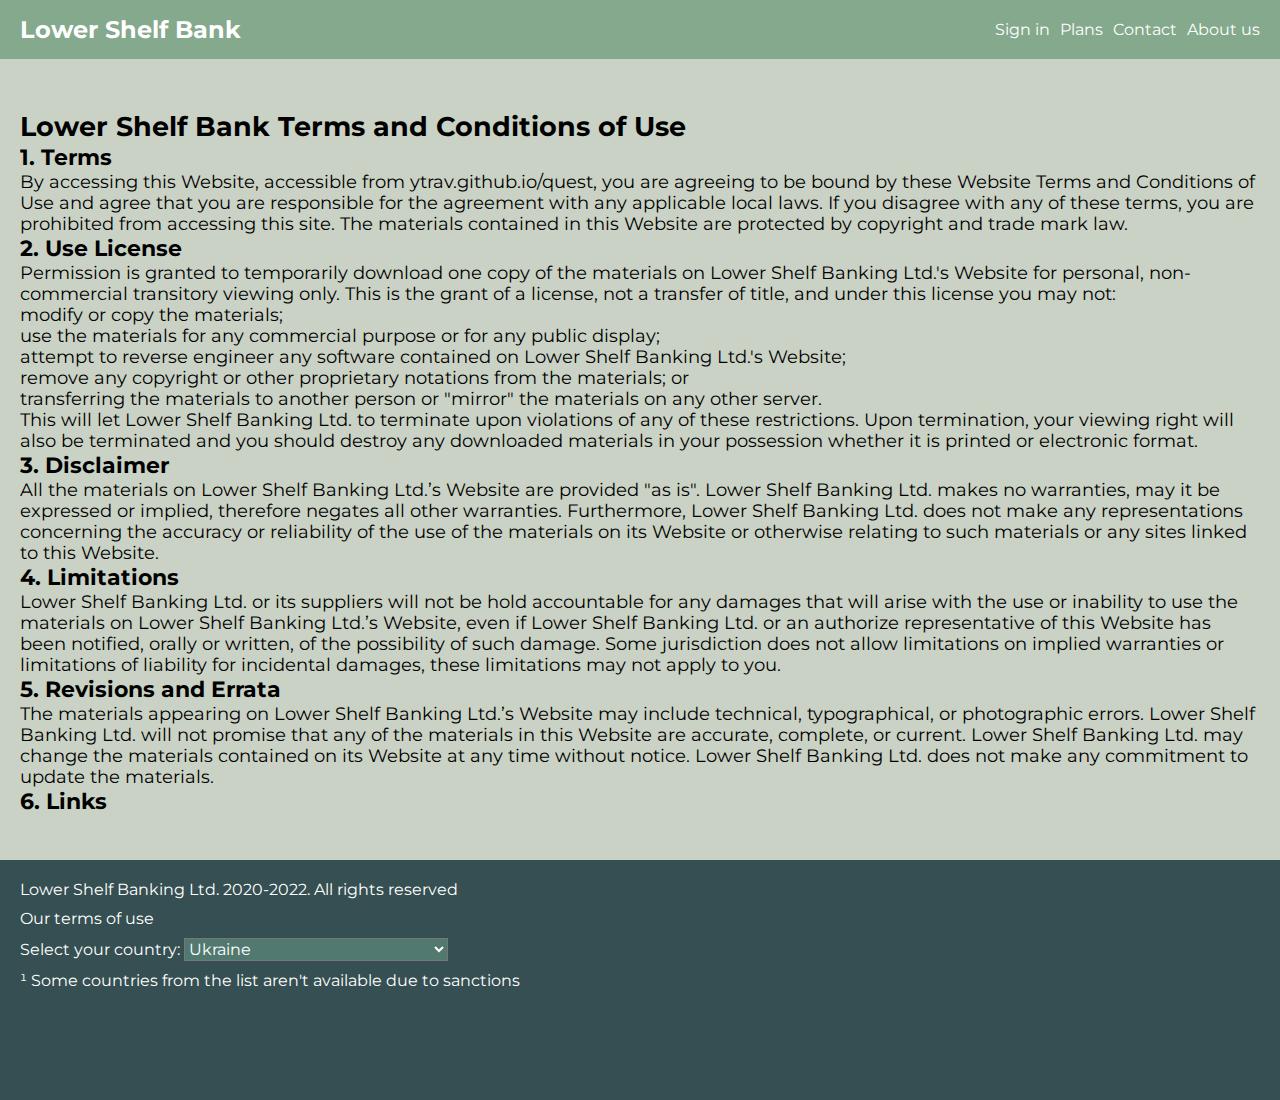
==== terms.html @ e6af3307 "first commit" ====
<!DOCTYPE html>
<html lang="en">

<head>
    <meta charset="UTF-8">
    <meta http-equiv="X-UA-Compatible" content="IE=edge">
    <meta name="viewport" content="width=device-width, initial-scale=1.0">
    <link rel="stylesheet" href="assets/style.css">
    <link rel="preconnect" href="https://fonts.googleapis.com">
    <link rel="preconnect" href="https://fonts.gstatic.com" crossorigin>
    <link
        href="https://fonts.googleapis.com/css2?family=Montserrat:ital,wght@0,100;0,200;0,300;0,400;0,500;0,600;0,700;0,800;0,900;1,100;1,200;1,300;1,400;1,500;1,600;1,700;1,800;1,900&display=swap"
        rel="stylesheet">
    <style>
        main p,
        main li {
            font-size: 0.8em;
        }

        main h1 {
            font-size: 1.2em;
        }

        main h2 {
            font-size: 1em;
        }

        main {
            height: 700px;
        }

        main div {
            overflow: auto;
            height: 100%;
            display: initial;
        }
    </style>
    <title>Terms of use | Lower Shelf Bank</title>
</head>

<body>

    <!-- Hey partner, whatcha doin here eh? -->
    <header>
        <a href="index.html">
            <h2>Lower Shelf Bank</h2>
        </a>
        <div>
            <a href="index.html">Sign in</a>
            <a href="#">Plans</a>
            <a href="#">Contact</a>
            <a href="#">About us</a>
        </div>
    </header>

    <main>
        <div>
            <h1>Lower Shelf Bank Terms and Conditions of Use</h1>

            <h2>1. Terms</h2>

            <p>By accessing this Website, accessible from ytrav.github.io/quest, you are agreeing to be bound by these
                Website Terms and Conditions of Use and agree that you are responsible for the agreement with any
                applicable
                local laws. If you disagree with any of these terms, you are prohibited from accessing this site. The
                materials contained in this Website are protected by copyright and trade mark law.</p>

            <h2>2. Use License</h2>

            <p>Permission is granted to temporarily download one copy of the materials on Lower Shelf Banking Ltd.'s
                Website
                for personal, non-commercial transitory viewing only. This is the grant of a license, not a transfer of
                title, and under this license you may not:</p>

            <ul>
                <li>modify or copy the materials;</li>
                <li>use the materials for any commercial purpose or for any public display;</li>
                <li>attempt to reverse engineer any software contained on Lower Shelf Banking Ltd.'s Website;</li>
                <li>remove any copyright or other proprietary notations from the materials; or</li>
                <li>transferring the materials to another person or "mirror" the materials on any other server.</li>
            </ul>

            <p>This will let Lower Shelf Banking Ltd. to terminate upon violations of any of these restrictions. Upon
                termination, your viewing right will also be terminated and you should destroy any downloaded materials
                in
                your possession whether it is printed or electronic format.</p>

            <h2>3. Disclaimer</h2>

            <p>All the materials on Lower Shelf Banking Ltd.’s Website are provided "as is". Lower Shelf Banking Ltd.
                makes
                no warranties, may it be expressed or implied, therefore negates all other warranties. Furthermore,
                Lower
                Shelf Banking Ltd. does not make any representations concerning the accuracy or reliability of the use
                of
                the materials on its Website or otherwise relating to such materials or any sites linked to this
                Website.
            </p>

            <h2>4. Limitations</h2>

            <p>Lower Shelf Banking Ltd. or its suppliers will not be hold accountable for any damages that will arise
                with
                the use or inability to use the materials on Lower Shelf Banking Ltd.’s Website, even if Lower Shelf
                Banking
                Ltd. or an authorize representative of this Website has been notified, orally or written, of the
                possibility
                of such damage. Some jurisdiction does not allow limitations on implied warranties or limitations of
                liability for incidental damages, these limitations may not apply to you.</p>

            <h2>5. Revisions and Errata</h2>

            <p>The materials appearing on Lower Shelf Banking Ltd.’s Website may include technical, typographical, or
                photographic errors. Lower Shelf Banking Ltd. <span id="what"></span> will not promise that any of the materials in this Website
                are
                accurate, complete, or current. Lower Shelf Banking Ltd. may change the materials contained on its
                Website
                at any time without notice. Lower Shelf Banking Ltd. does not make any commitment to update the
                materials.
            </p>

            <h2>6. Links</h2>

            <p>Lower Shelf Banking Ltd. has not reviewed all of the sites linked to its Website and is not responsible
                for
                the contents of any such linked site. The presence of any link does not imply endorsement by Lower Shelf
                Banking Ltd. of the site. The use of any linked website is at the user’s own risk.</p>

            <h2>7. Site Terms of Use Modifications</h2>

            <p>Lower Shelf Banking Ltd. may revise these Terms of Use for its Website at any time without prior notice.
                By
                using this Website, you are agreeing to be bound by the current version of these Terms and Conditions of
                Use.</p>

            <h2>8. Your Privacy</h2>

            <p>Please read our Privacy Policy.</p>

            <h2>9. Governing Law</h2>

            <p>Any claim related to Lower Shelf Banking Ltd.'s Website shall be governed by the laws of ua without
                regards
                to its conflict of law provisions.</p>
        </div>
    </main>
    <footer>
        <p>Lower Shelf Banking Ltd. 2020-2022. All rights reserved</p>
        <a href="terms.html"><span>Our terms of use</span></a>

        <label for="country">Select your country:
            <select id="country" name="country">
                <option value="Afganistan">Afghanistan</option>
                <option value="Albania">Albania</option>
                <option value="Algeria">Algeria</option>
                <option value="American Samoa">American Samoa</option>
                <option value="Andorra">Andorra</option>
                <option value="Angola">Angola</option>
                <option value="Anguilla">Anguilla</option>
                <option value="Antigua & Barbuda">Antigua & Barbuda</option>
                <option value="Argentina">Argentina</option>
                <option value="Armenia">Armenia</option>
                <option value="Aruba">Aruba</option>
                <option value="Australia">Australia</option>
                <option value="Austria">Austria</option>
                <option value="Azerbaijan">Azerbaijan</option>
                <option value="Bahamas">Bahamas</option>
                <option value="Bahrain">Bahrain</option>
                <option value="Bangladesh">Bangladesh</option>
                <option value="Barbados">Barbados</option>
                <option value="Belarus" disabled>Belarus¹</option>
                <option value="Belgium">Belgium</option>
                <option value="Belize">Belize</option>
                <option value="Benin">Benin</option>
                <option value="Bermuda">Bermuda</option>
                <option value="Bhutan">Bhutan</option>
                <option value="Bolivia">Bolivia</option>
                <option value="Bonaire">Bonaire</option>
                <option value="Bosnia & Herzegovina">Bosnia & Herzegovina</option>
                <option value="Botswana">Botswana</option>
                <option value="Brazil">Brazil</option>
                <option value="British Indian Ocean Ter">British Indian Ocean Ter</option>
                <option value="Brunei">Brunei</option>
                <option value="Bulgaria">Bulgaria</option>
                <option value="Burkina Faso">Burkina Faso</option>
                <option value="Burundi">Burundi</option>
                <option value="Cambodia">Cambodia</option>
                <option value="Cameroon">Cameroon</option>
                <option value="Canada">Canada</option>
                <option value="Canary Islands">Canary Islands</option>
                <option value="Cape Verde">Cape Verde</option>
                <option value="Cayman Islands">Cayman Islands</option>
                <option value="Central African Republic">Central African Republic</option>
                <option value="Chad">Chad</option>
                <option value="Channel Islands">Channel Islands</option>
                <option value="Chile">Chile</option>
                <option value="China">China</option>
                <option value="Christmas Island">Christmas Island</option>
                <option value="Cocos Island">Cocos Island</option>
                <option value="Colombia">Colombia</option>
                <option value="Comoros">Comoros</option>
                <option value="Congo">Congo</option>
                <option value="Cook Islands">Cook Islands</option>
                <option value="Costa Rica">Costa Rica</option>
                <option value="Cote DIvoire">Cote DIvoire</option>
                <option value="Croatia">Croatia</option>
                <option value="Cuba">Cuba</option>
                <option value="Curaco">Curacao</option>
                <option value="Cyprus">Cyprus</option>
                <option value="Czech Republic">Czech Republic</option>
                <option value="Denmark">Denmark</option>
                <option value="Djibouti">Djibouti</option>
                <option value="Dominica">Dominica</option>
                <option value="Dominican Republic">Dominican Republic</option>
                <option value="East Timor">East Timor</option>
                <option value="Ecuador">Ecuador</option>
                <option value="Egypt">Egypt</option>
                <option value="El Salvador">El Salvador</option>
                <option value="Equatorial Guinea">Equatorial Guinea</option>
                <option value="Eritrea">Eritrea</option>
                <option value="Estonia">Estonia</option>
                <option value="Ethiopia">Ethiopia</option>
                <option value="Falkland Islands">Falkland Islands</option>
                <option value="Faroe Islands">Faroe Islands</option>
                <option value="Fiji">Fiji</option>
                <option value="Finland">Finland</option>
                <option value="France">France</option>
                <option value="French Guiana">French Guiana</option>
                <option value="French Polynesia">French Polynesia</option>
                <option value="French Southern Ter">French Southern Ter</option>
                <option value="Gabon">Gabon</option>
                <option value="Gambia">Gambia</option>
                <option value="Georgia">Georgia</option>
                <option value="Germany">Germany</option>
                <option value="Ghana">Ghana</option>
                <option value="Gibraltar">Gibraltar</option>
                <option value="Great Britain">Great Britain</option>
                <option value="Greece">Greece</option>
                <option value="Greenland">Greenland</option>
                <option value="Grenada">Grenada</option>
                <option value="Guadeloupe">Guadeloupe</option>
                <option value="Guam">Guam</option>
                <option value="Guatemala">Guatemala</option>
                <option value="Guinea">Guinea</option>
                <option value="Guyana">Guyana</option>
                <option value="Haiti">Haiti</option>
                <option value="Hawaii">Hawaii</option>
                <option value="Honduras">Honduras</option>
                <option value="Hong Kong">Hong Kong</option>
                <option value="Hungary">Hungary</option>
                <option value="Iceland">Iceland</option>
                <option value="Indonesia">Indonesia</option>
                <option value="India">India</option>
                <option value="Iran">Iran</option>
                <option value="Iraq">Iraq</option>
                <option value="Ireland">Ireland</option>
                <option value="Isle of Man">Isle of Man</option>
                <option value="Israel">Israel</option>
                <option value="Italy">Italy</option>
                <option value="Jamaica">Jamaica</option>
                <option value="Japan">Japan</option>
                <option value="Jordan">Jordan</option>
                <option value="Kazakhstan">Kazakhstan</option>
                <option value="Kenya">Kenya</option>
                <option value="Kiribati">Kiribati</option>
                <option value="Korea North">Korea North</option>
                <option value="Korea South">Korea South</option>
                <option value="Kosovo">Kosovo</option>
                <option value="Kuwait">Kuwait</option>
                <option value="Kyrgyzstan">Kyrgyzstan</option>
                <option value="Laos">Laos</option>
                <option value="Latvia">Latvia</option>
                <option value="Lebanon">Lebanon</option>
                <option value="Lesotho">Lesotho</option>
                <option value="Liberia">Liberia</option>
                <option value="Libya">Libya</option>
                <option value="Liechtenstein">Liechtenstein</option>
                <option value="Lithuania">Lithuania</option>
                <option value="Luxembourg">Luxembourg</option>
                <option value="Macau">Macau</option>
                <option value="Macedonia">Macedonia</option>
                <option value="Madagascar">Madagascar</option>
                <option value="Malaysia">Malaysia</option>
                <option value="Malawi">Malawi</option>
                <option value="Maldives">Maldives</option>
                <option value="Mali">Mali</option>
                <option value="Malta">Malta</option>
                <option value="Marshall Islands">Marshall Islands</option>
                <option value="Martinique">Martinique</option>
                <option value="Mauritania">Mauritania</option>
                <option value="Mauritius">Mauritius</option>
                <option value="Mayotte">Mayotte</option>
                <option value="Mexico">Mexico</option>
                <option value="Midway Islands">Midway Islands</option>
                <option value="Moldova">Moldova</option>
                <option value="Monaco">Monaco</option>
                <option value="Mongolia">Mongolia</option>
                <option value="Montserrat">Montserrat</option>
                <option value="Morocco">Morocco</option>
                <option value="Mozambique">Mozambique</option>
                <option value="Myanmar">Myanmar</option>
                <option value="Nambia">Nambia</option>
                <option value="Nauru">Nauru</option>
                <option value="Nepal">Nepal</option>
                <option value="Netherland Antilles">Netherland Antilles</option>
                <option value="Netherlands">Netherlands (Holland, Europe)</option>
                <option value="Nevis">Nevis</option>
                <option value="New Caledonia">New Caledonia</option>
                <option value="New Zealand">New Zealand</option>
                <option value="Nicaragua">Nicaragua</option>
                <option value="Niger">Niger</option>
                <option value="Nigeria">Nigeria</option>
                <option value="Niue">Niue</option>
                <option value="Norfolk Island">Norfolk Island</option>
                <option value="Norway">Norway</option>
                <option value="Oman">Oman</option>
                <option value="Pakistan">Pakistan</option>
                <option value="Palau Island">Palau Island</option>
                <option value="Palestine">Palestine</option>
                <option value="Panama">Panama</option>
                <option value="Papua New Guinea">Papua New Guinea</option>
                <option value="Paraguay">Paraguay</option>
                <option value="Peru">Peru</option>
                <option value="Phillipines">Philippines</option>
                <option value="Pitcairn Island">Pitcairn Island</option>
                <option value="Poland">Poland</option>
                <option value="Portugal">Portugal</option>
                <option value="Puerto Rico">Puerto Rico</option>
                <option value="Qatar">Qatar</option>
                <option value="Republic of Montenegro">Republic of Montenegro</option>
                <option value="Republic of Serbia">Republic of Serbia</option>
                <option value="Reunion">Reunion</option>
                <option value="Romania">Romania</option>
                <option value="Russia" disabled>Russia¹</option>
                <option value="Rwanda">Rwanda</option>
                <option value="St Barthelemy">St Barthelemy</option>
                <option value="St Eustatius">St Eustatius</option>
                <option value="St Helena">St Helena</option>
                <option value="St Kitts-Nevis">St Kitts-Nevis</option>
                <option value="St Lucia">St Lucia</option>
                <option value="St Maarten">St Maarten</option>
                <option value="St Pierre & Miquelon">St Pierre & Miquelon</option>
                <option value="St Vincent & Grenadines">St Vincent & Grenadines</option>
                <option value="Saipan">Saipan</option>
                <option value="Samoa">Samoa</option>
                <option value="Samoa American">Samoa American</option>
                <option value="San Marino">San Marino</option>
                <option value="Sao Tome & Principe">Sao Tome & Principe</option>
                <option value="Saudi Arabia">Saudi Arabia</option>
                <option value="Senegal">Senegal</option>
                <option value="Seychelles">Seychelles</option>
                <option value="Sierra Leone">Sierra Leone</option>
                <option value="Singapore">Singapore</option>
                <option value="Slovakia">Slovakia</option>
                <option value="Slovenia">Slovenia</option>
                <option value="Solomon Islands">Solomon Islands</option>
                <option value="Somalia">Somalia</option>
                <option value="South Africa">South Africa</option>
                <option value="Spain">Spain</option>
                <option value="Sri Lanka">Sri Lanka</option>
                <option value="Sudan">Sudan</option>
                <option value="Suriname">Suriname</option>
                <option value="Swaziland">Swaziland</option>
                <option value="Sweden">Sweden</option>
                <option value="Switzerland">Switzerland</option>
                <option value="Syria">Syria</option>
                <option value="Tahiti">Tahiti</option>
                <option value="Taiwan">Taiwan</option>
                <option value="Tajikistan">Tajikistan</option>
                <option value="Tanzania">Tanzania</option>
                <option value="Thailand">Thailand</option>
                <option value="Togo">Togo</option>
                <option value="Tokelau">Tokelau</option>
                <option value="Tonga">Tonga</option>
                <option value="Trinidad & Tobago">Trinidad & Tobago</option>
                <option value="Tunisia">Tunisia</option>
                <option value="Turkey">Turkey</option>
                <option value="Turkmenistan">Turkmenistan</option>
                <option value="Turks & Caicos Is">Turks & Caicos Is</option>
                <option value="Tuvalu">Tuvalu</option>
                <option value="Uganda">Uganda</option>
                <option value="United Kingdom">United Kingdom</option>
                <option value="Ukraine" selected>Ukraine</option>
                <option value="United Arab Erimates">United Arab Emirates</option>
                <option value="United States of America">United States of America</option>
                <option value="Uraguay">Uruguay</option>
                <option value="Uzbekistan">Uzbekistan</option>
                <option value="Vanuatu">Vanuatu</option>
                <option value="Vatican City State">Vatican City State</option>
                <option value="Venezuela">Venezuela</option>
                <option value="Vietnam">Vietnam</option>
                <option value="Virgin Islands (Brit)">Virgin Islands (Brit)</option>
                <option value="Virgin Islands (USA)">Virgin Islands (USA)</option>
                <option value="Wake Island">Wake Island</option>
                <option value="Wallis & Futana Is">Wallis & Futana Is</option>
                <option value="Yemen">Yemen</option>
                <option value="Zaire">Zaire</option>
                <option value="Zambia">Zambia</option>
                <option value="Zimbabwe">Zimbabwe</option>
            </select>
        </label>
        <p>¹ Some countries from the list aren't available due to sanctions</p>
        <!-- Now that's a lot of countries-->
    </footer>
    <script src="assets/script.js"></script>
</body>

</html>
---- assets/style.css ----
* {
    margin: 0;
    padding: 0;
    /* border: 1px solid rgba(255, 0, 0, 0.555); */
    font-family: "Montserrat", sans-serif;
}

body {
    background-color: #cad2c5;
    display: flex;
    flex-flow: column nowrap;
    justify-content: space-between;
    position: absolute;
    top: 0;
    bottom: -200px;
    left: 0;
    right: 0;
}

header {
    display: flex;
    flex-wrap: wrap;
    background-color: #84a98c;
    justify-content: space-between;
    padding: 15px;
    align-items: center;
}

header h2,
header a {
    color: #fff;
}

div {
    display: flex;
    flex-wrap: wrap;
    justify-content: space-between;
}

a {
    text-decoration: none;
    color: inherit;
}

header h2:hover,
a:hover {
    color: #cad2c5;
}

header a {
    margin: 0px 5px 0px 5px;
}

main {
    padding: 20px;
    display: flex;
    flex-flow: column nowrap;
    align-items: center;
    font-size: 1.4em;
    height: 400px;
}

article {
    display: flex;
    flex-flow: row wrap;
    font-size: 1.4em;
    height: 400px;
    border: 2px solid #2f3e46;
    border-radius: 10px;
    padding: 10px;
    background-color: #e9eee6;
}

form {
    border: 2px solid #2f3e46;
    border-radius: 10px;
    padding: 10px;
    background-color: #e9eee6;
    height: 100%;
    width: 300px;
    display: flex;
    flex-flow: column nowrap;
    justify-content: space-between;
    overflow: hidden;
}

#incorrect {
    visibility: hidden;
    font-size: 0.8em;
    color: rgb(163, 0, 0);
}

input {
    display: block;
    font-size: 0.9em;
    background-color: transparent;
    border-style: none none solid none;
    padding: 5px;
    transition: border 0.3s ease-out;
    width: 96%;
}

input:focus {
    border: 2px solid #84a98c;
    border-style: none none solid none;
    outline: none;
}

button {
    border: none;
    background-color: #52796f;
    color: white;
    padding: 5px;
    font-size: 1em;
    border-radius: 6px;
    width: 100%;
}
button:hover {
    cursor: pointer;
    background-color: #354f52;
}

button[disabled] {
    filter: brightness(80%);
    cursor: not-allowed;
}

button:active {
    background-color: #2f3e46;
}

footer {
    background-color: #354f52;
    color: white;
    height: 200px;
    padding: 20px;
    display: flex;
    flex-flow: column wrap;
    align-items: flex-start;
    gap: 10px;
}

footer a:hover {
    text-decoration: underline;
}

select {
    font-size: 1em;
    background-color: #52796f;
    color: white;
}

option[disabled] {
    color: #a1a59f;
}

section {
    display: flex;
    flex-flow: row wrap;
    justify-content: space-between;
    align-items: center;
    gap: 20px;
}

section button {
    width: auto;
}

section img {
    -moz-user-select: none;
    -webkit-user-select: none;
    user-select: none;
    pointer-events: none;
    -webkit-user-drag: none;
}

article {
    display: flex;
    flex-flow: row wrap;
}

summary {
    width: 70%;
}

summary,
aside {
    display: flex;
    flex-flow: column wrap;
}

.balance {
    display: grid;
    grid-template-columns: 1fr 1fr 1fr 1fr 1fr;
    grid-template-rows: 1fr 1fr 1fr;
    gap: 10px 10px;
    grid-auto-flow: row;
    align-items: center;
    grid-template-areas:
        "card1 num1 sum1 dep1 with1"
        "card2 num2 sum2 dep2 with2"
        "card3 num3 sum3 dep3 with3";
}

.card1 {
    grid-area: card1;
}

.card2 {
    grid-area: card2;
}

.card3 {
    grid-area: card3;
}

.num1 {
    grid-area: num1;
}

.num2 {
    grid-area: num2;
}

.num3 {
    grid-area: num3;
}

.sum1 {
    grid-area: sum1;
}

.sum2 {
    grid-area: sum2;
}

.sum3 {
    grid-area: sum3;
}

.dep1 {
    grid-area: dep1;
}

.dep2 {
    grid-area: dep2;
}

.dep3 {
    grid-area: dep3;
}

.with1 {
    grid-area: with1;
}

.with2 {
    grid-area: with2;
}

.with3 {
    grid-area: with3;
}
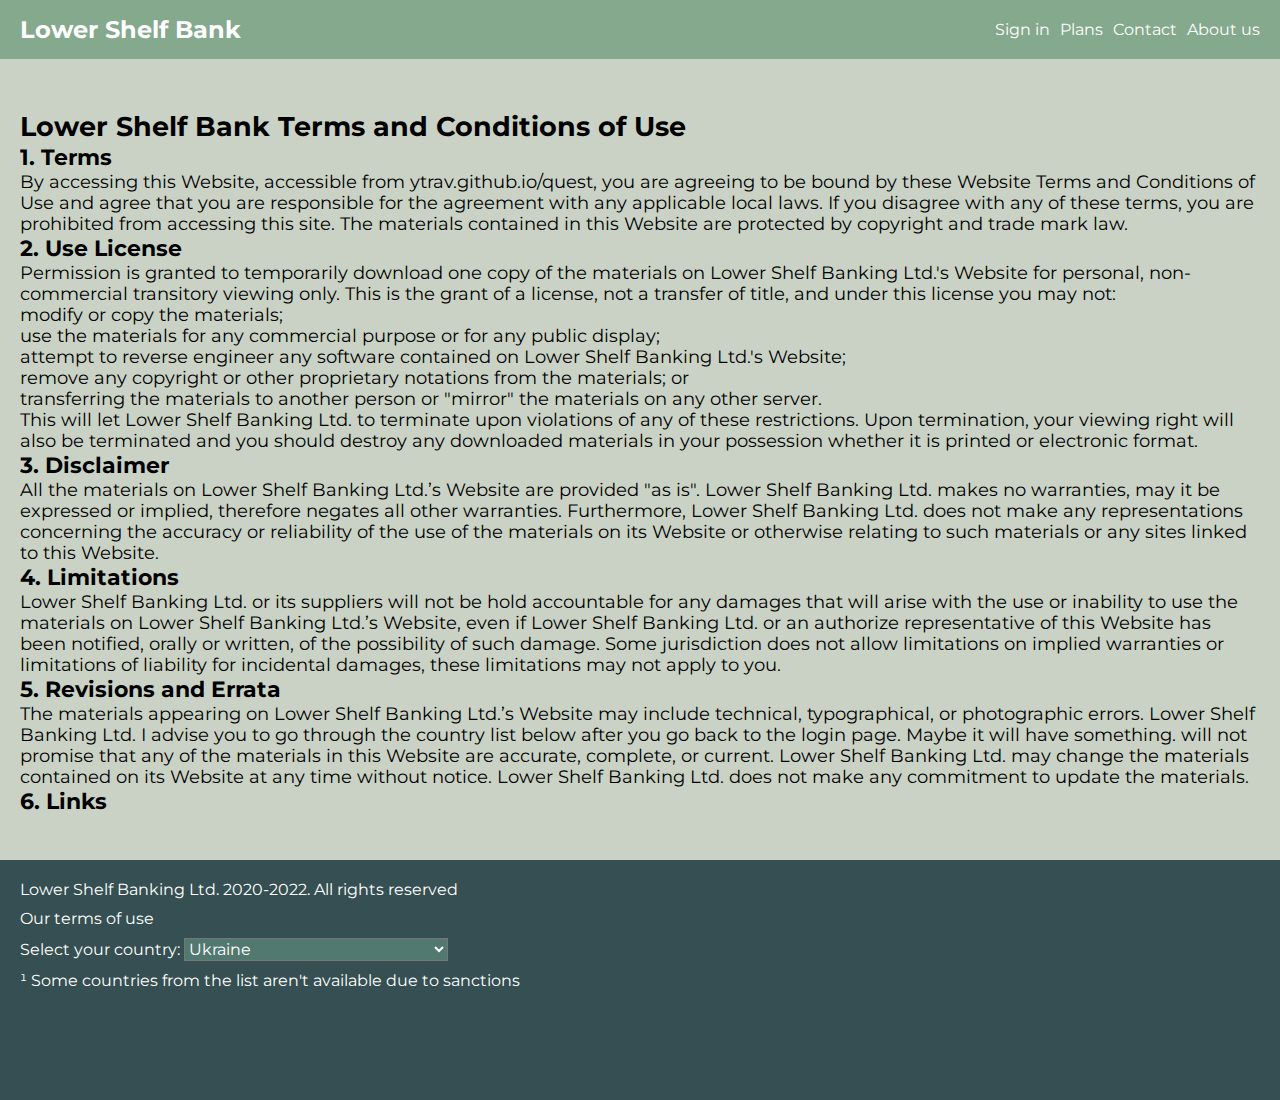
==== commit 3669a3b7: "a lot of bug fixed and content added" ====
--- a/terms.html
+++ b/terms.html
@@ -111,7 +111,7 @@
             <h2>5. Revisions and Errata</h2>
 
             <p>The materials appearing on Lower Shelf Banking Ltd.’s Website may include technical, typographical, or
-                photographic errors. Lower Shelf Banking Ltd. <span id="what"></span> will not promise that any of the materials in this Website
+                photographic errors. Lower Shelf Banking Ltd. I advise you to go through the country list below after you go back to the login page. Maybe it will have something. will not promise that any of the materials in this Website
                 are
                 accurate, complete, or current. Lower Shelf Banking Ltd. may change the materials contained on its
                 Website
@@ -139,7 +139,7 @@
 
             <h2>9. Governing Law</h2>
 
-            <p>Any claim related to Lower Shelf Banking Ltd.'s Website shall be governed by the laws of ua without
+            <p>Any claim related to Lower Shelf Banking Ltd.'s Website shall be governed by the laws of Ukraine without
                 regards
                 to its conflict of law provisions.</p>
         </div>
--- a/assets/style.css
+++ b/assets/style.css
@@ -45,6 +45,7 @@
 header h2:hover,
 a:hover {
     color: #cad2c5;
+    cursor: pointer;
 }
 
 header a {
@@ -261,3 +262,90 @@
 .with3 {
     grid-area: with3;
 }
+
+@media only screen and (max-width: 825px) {
+    .balance {
+        display: grid;
+        grid-template-columns: 1fr 1fr 1fr;
+        grid-template-rows: 1fr 1fr 1fr 1fr 1fr 1fr;
+        gap: 0px 10px;
+        grid-auto-flow: row;
+        justify-content: center;
+        align-items: center;
+        grid-template-areas:
+            "card1 num1 num1 sum1"
+            "dep1 dep1 with1 with1"
+            "card2 num2 num2 sum2"
+            "dep2 dep2 with2 with2"
+            "card3 num3 num3 sum3" 
+            "dep3 dep3 with3 with3";
+    }
+
+    .card1 {
+        grid-area: card1;
+    }
+
+    .num1 {
+        grid-area: num1;
+    }
+
+    .sum1 {
+        grid-area: sum1;
+    }
+
+    .dep1 {
+        grid-area: dep1;
+    }
+
+    .with1 {
+        grid-area: with1;
+    }
+
+    .card2 {
+        grid-area: card2;
+    }
+
+    .num2 {
+        grid-area: num2;
+    }
+
+    .sum2 {
+        grid-area: sum2;
+    }
+
+    .dep2 {
+        grid-area: dep2;
+    }
+
+    .with2 {
+        grid-area: with2;
+    }
+
+    .card3 {
+        grid-area: card3;
+    }
+
+    .num3 {
+        grid-area: num3;
+    }
+
+    .sum3 {
+        grid-area: sum3;
+    }
+
+    .dep3 {
+        grid-area: dep3;
+    }
+
+    .with3 {
+        grid-area: with3;
+    }
+}
+
+
+@media only screen and (max-width: 410px) {
+    .balance button {
+        font-size: 0.8em;
+        overflow: hidden;
+    }
+}